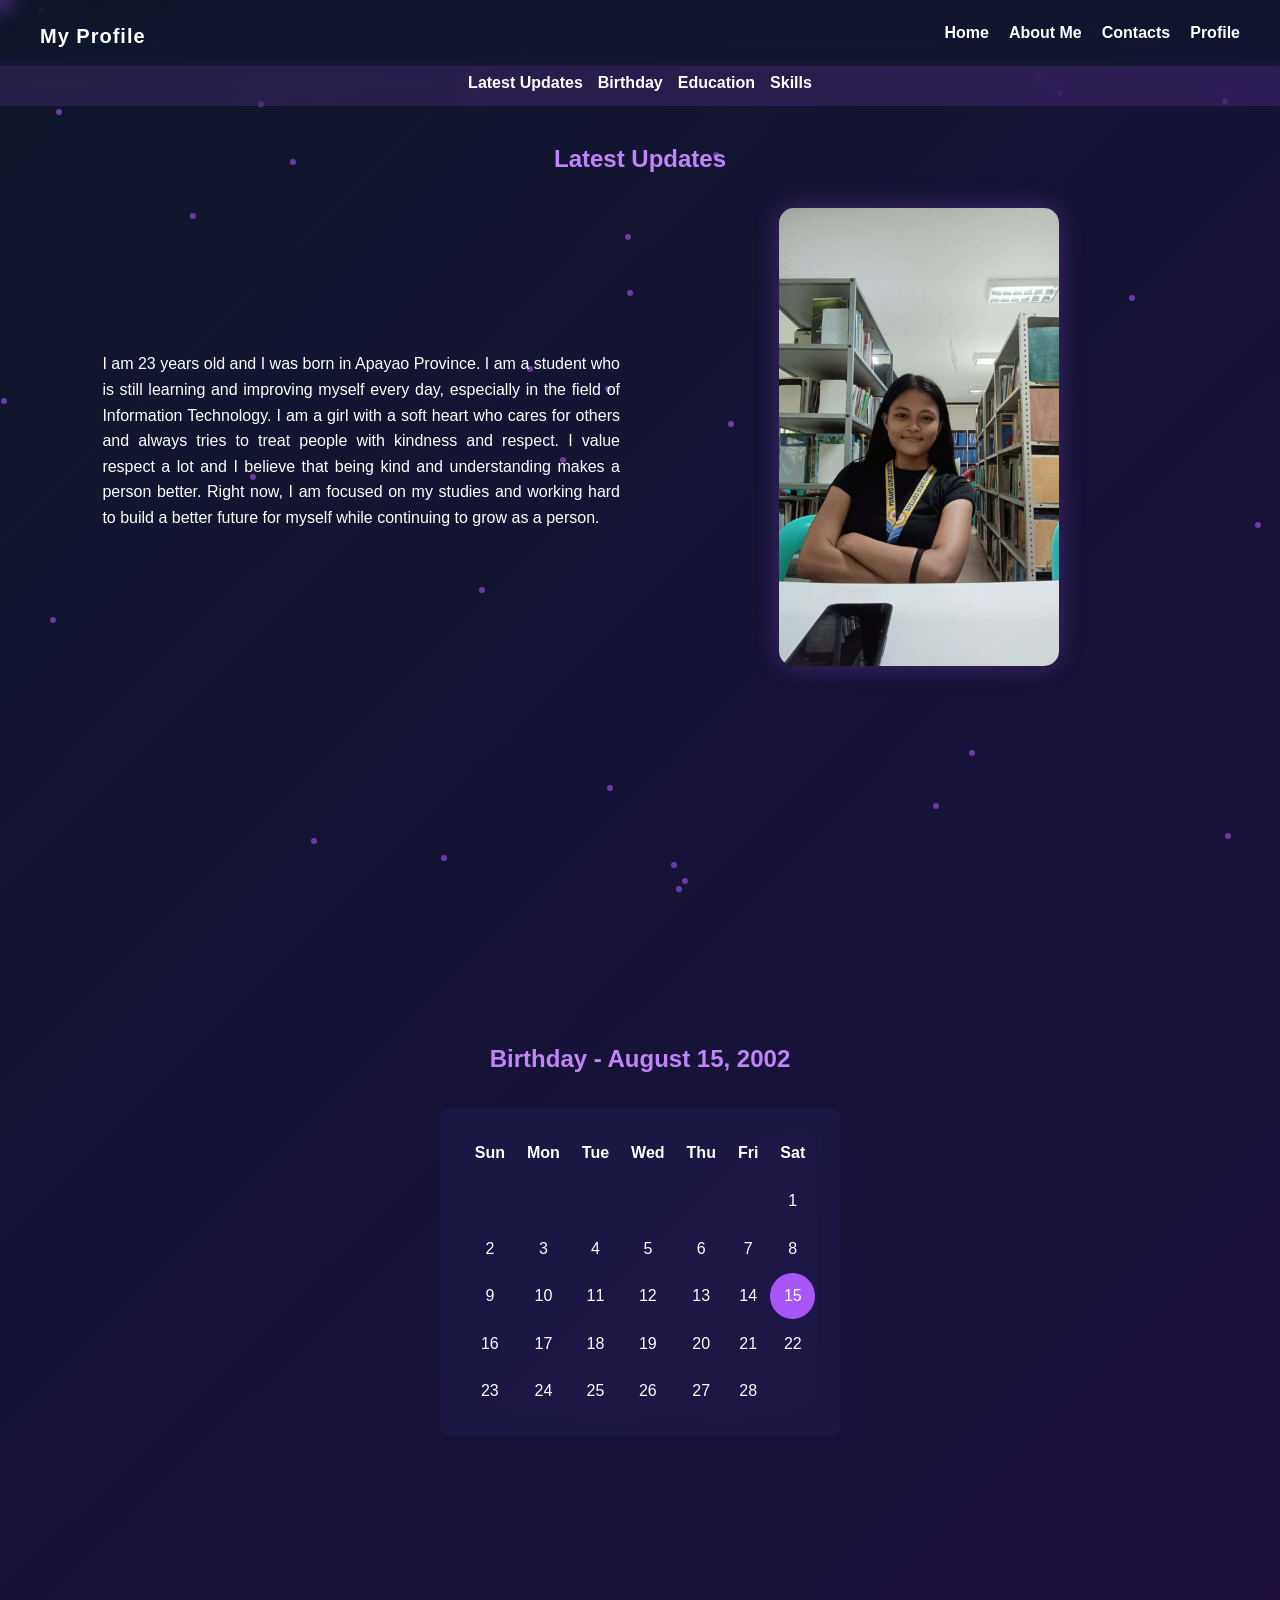
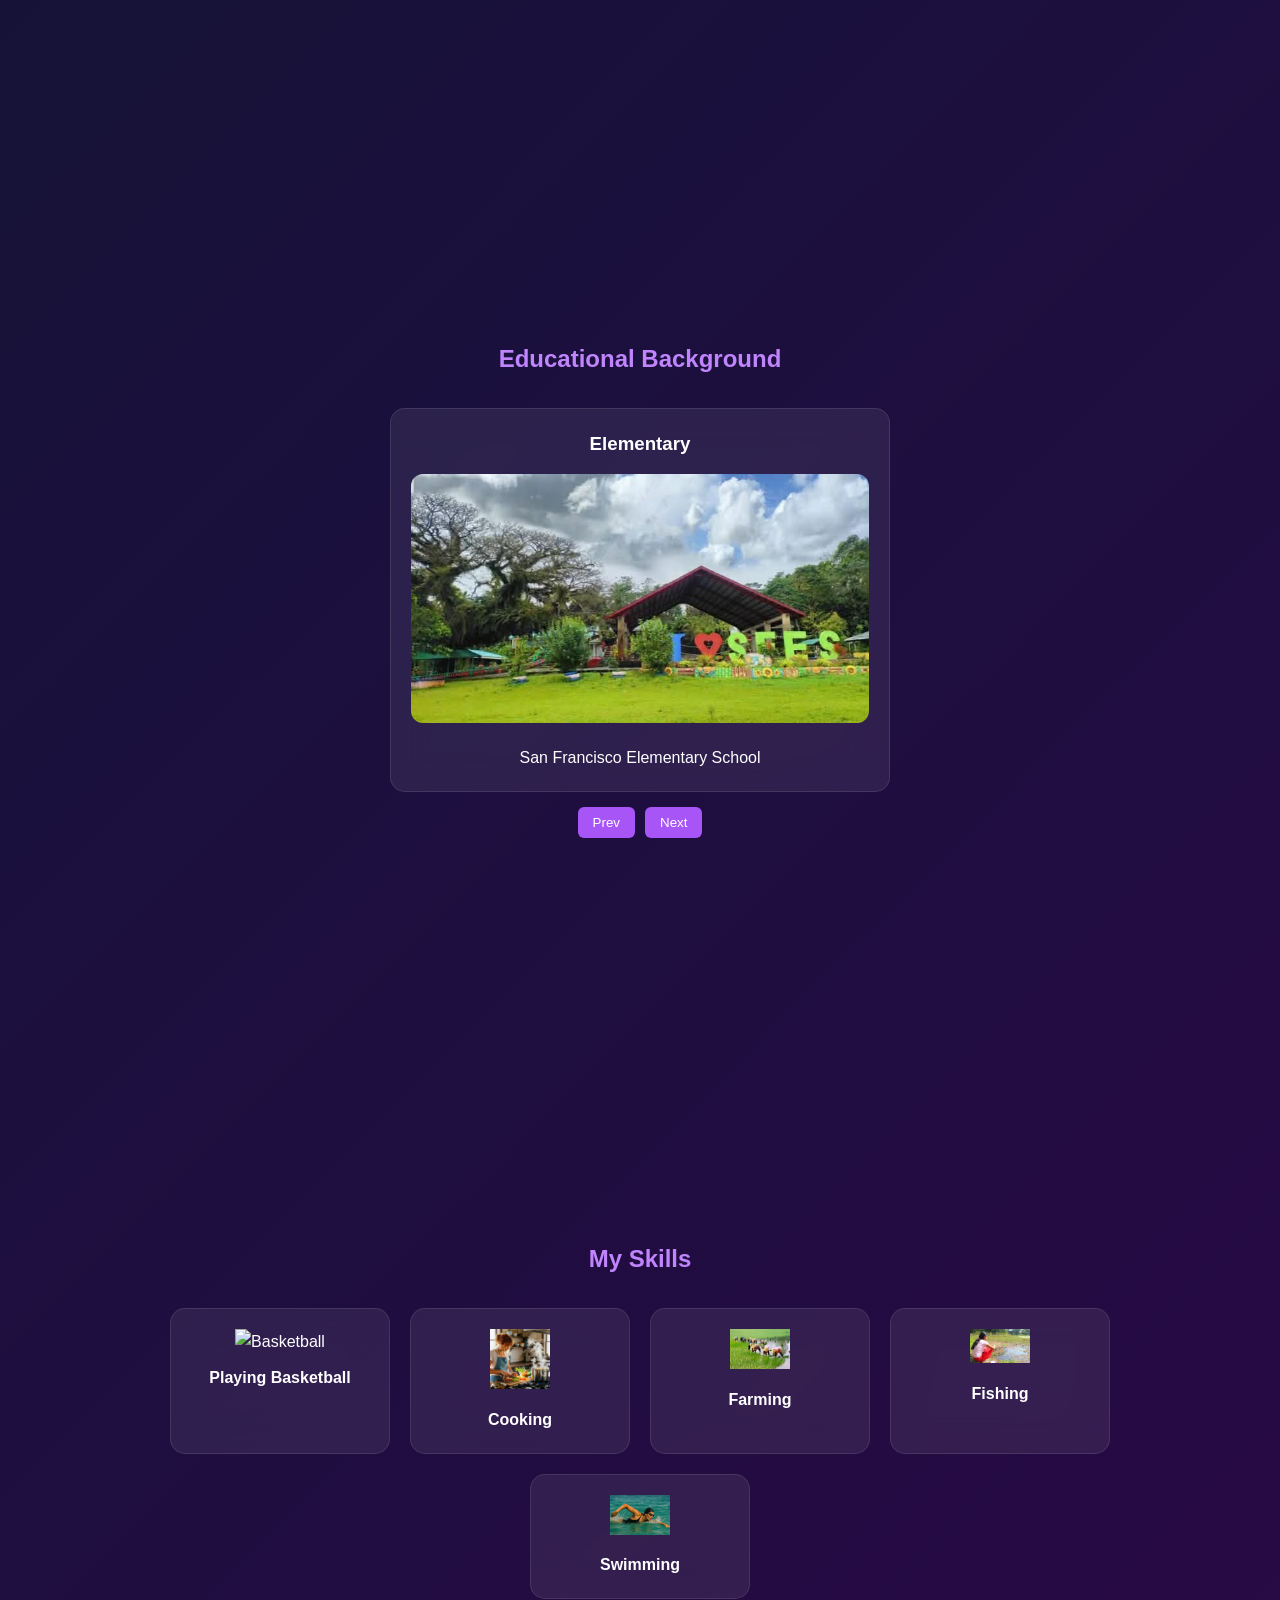
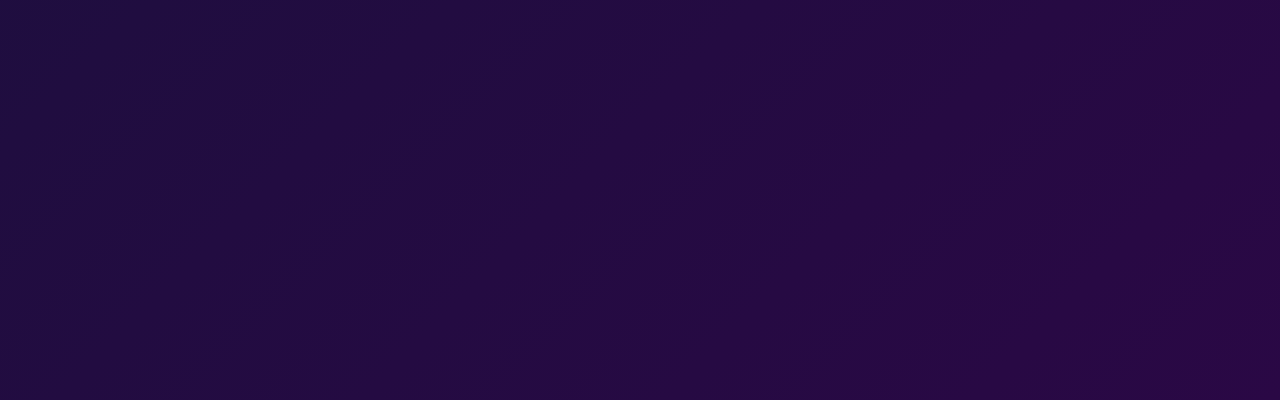
==== aboutme.html @ 75d5e50c "Add files via upload" ====
<!DOCTYPE html>
<html lang="en">
<head>
<meta charset="UTF-8">
<meta name="viewport" content="width=device-width, initial-scale=1.0">
<title>About Me</title>

<style>
.brand{
position:fixed;
top:20px;
left:40px;
font-size:20px;
font-weight:bold;
letter-spacing:1px;
z-index:1100;
}

*{
margin:0;
padding:0;
box-sizing:border-box;
}

body{
font-family:Arial,sans-serif;
background:linear-gradient(135deg,#0f172a,#1a103d,#2a0845);
color:white;
overflow-x:hidden;
line-height:1.6;
}

.cursor-glow{
position:fixed;
width:20px;
height:20px;
background:rgba(168,85,247,0.6);
border-radius:50%;
pointer-events:none;
transform:translate(-50%,-50%);
filter:blur(10px);
z-index:9999;
}

#particles{
position:fixed;
width:100%;
height:100%;
top:0;
left:0;
z-index:0;
overflow:hidden;
}

.particle{
position:absolute;
width:6px;
height:6px;
background:rgba(168,85,247,0.6);
border-radius:50%;
animation:floatParticle 10s linear infinite;
}

.navbar{
position:fixed;
top:0;
width:100%;
display:flex;
justify-content:flex-end;
padding:20px 40px;
background:rgba(15,23,42,0.6);
backdrop-filter:blur(15px);
z-index:1000;
}

.nav-links{
display:flex;
gap:20px;
flex-wrap:wrap;
}

.nav-links a{
color:white;
text-decoration:none;
font-weight:bold;
transition:0.3s;
}

.nav-links a:hover{
color:#a855f7;
}

.submenu{
position:fixed;
top:60px;
width:100%;
display:flex;
justify-content:center;
gap:15px;
flex-wrap:wrap;
padding:10px;
background:rgba(168,85,247,0.15);
backdrop-filter:blur(12px);
z-index:999;
}

.submenu a{
color:white;
text-decoration:none;
font-weight:bold;
}

.submenu a:hover{
color:#c084fc;
}


.calendar{
background:rgba(30,27,75,0.7);
backdrop-filter:blur(12px);
padding:20px;
border-radius:10px;
width:100%;
max-width:400px;
margin:20px auto 0;
text-align:center;
animation:glow 3s infinite alternate;
}

.calendar table{
margin:0 auto;
}

.calendar td,
.calendar th{
padding:10px;
text-align:center;
}

.section{
padding:140px 8% 80px;
min-height:100vh;
position:relative;
z-index:1;
}

h2{
text-align:center;
color:#c084fc;
margin-bottom:30px;
animation:fadeUp 1s ease;
}

.glass{
background:rgba(255,255,255,0.08);
backdrop-filter:blur(18px);
border:1px solid rgba(255,255,255,0.1);
border-radius:15px;
}

.updates-container{
display:flex;
flex-wrap:wrap;
align-items:center;
justify-content:center;
gap:40px;
}

.updates-text{
flex:1;
min-width:280px;
text-align:justify;
animation:fadeUp 1s ease;
}

.updates-image{
flex:1;
min-width:280px;
text-align:center;
animation:floatUp 4s ease-in-out infinite;
}

.updates-image img{
width:280px;
border-radius:15px;
transition:0.4s;
box-shadow:0 0 25px rgba(168,85,247,0.3);
}

.updates-image img:hover{
transform:scale(1.05);
}

.carousel{
max-width:500px;
margin:auto;
padding:20px;
text-align:center;
animation:fadeUp 1s ease;
}

.carousel-item{
display:none;
}

.carousel-item.active{
display:block;
animation:fadeUp 0.6s ease;
}

.carousel-item img{
width:100%;
max-height:250px;
object-fit:cover;
border-radius:12px;
margin:15px 0;
transition:0.3s;
}

.carousel-item img:hover{
transform:scale(1.03);
}

.carousel-buttons{
display:flex;
justify-content:center;
gap:10px;
margin-top:15px;
}

.carousel-buttons button{
padding:8px 15px;
border:none;
background:#a855f7;
color:white;
border-radius:6px;
cursor:pointer;
transition:0.3s;
}

.carousel-buttons button:hover{
transform:scale(1.05);
background:#7c3aed;
}

.skills-container{
display:flex;
flex-wrap:wrap;
gap:20px;
justify-content:center;
}

.skill-card{
width:220px;
padding:20px;
text-align:center;
transition:0.4s;
animation:floatUp 3s infinite ease-in-out;
}

.skill-card:hover{
transform:translateY(-10px);
box-shadow:0 0 20px rgba(168,85,247,0.4);
}

.skill-card img{
width:60px;
margin-bottom:10px;
}

@keyframes fadeUp{
from{opacity:0;transform:translateY(20px);}
to{opacity:1;transform:translateY(0);}
}

@keyframes floatUp{
0%,100%{transform:translateY(0);}
50%{transform:translateY(-10px);}
}

@keyframes floatParticle{
0%{transform:translateY(0) translateX(0);opacity:0;}
50%{opacity:1;}
100%{transform:translateY(-100vh) translateX(50px);opacity:0;}
}

@media(max-width:768px){
.updates-container{
flex-direction:column;
text-align:center;
}

.skill-card{
width:100%;
max-width:300px;
}

.navbar{
padding:15px 20px;
}
}
</style>
</head>

<body>

<div class="brand">My Profile</div>

<div id="particles"></div>
<div class="cursor-glow" id="cursor"></div>

<div class="navbar">
<div class="nav-links">
<a href="index.html">Home</a>
<a href="aboutme.html">About Me</a>
<a href="contacts.html">Contacts</a>
<a href="profile.html">Profile</a>
</div>
</div>

<div class="submenu">
<a href="#updates">Latest Updates</a>
<a href="#birthday">Birthday</a>
<a href="#education">Education</a>
<a href="#skills">Skills</a>
</div>

<div id="updates" class="section">

<h2>Latest Updates</h2>

<div class="updates-container">

<div class="updates-text">
<p>
I am 23 years old and I was born in Apayao Province. I am a student who is still learning and improving myself every day, especially in the field of Information Technology. I am a girl with a soft heart who cares for others and always tries to treat people with kindness and respect. I value respect a lot and I believe that being kind and understanding makes a person better. Right now, I am focused on my studies and working hard to build a better future for myself while continuing to grow as a person.
</p>
</div>

<div class="updates-image">
<img src="pic1.jpg" alt="Profile Image">
</div>

</div>
</div>

<div id="birthday" class="section">

<h2>Birthday - August 15, 2002</h2>

<div class="calendar">
<table>
<tr><th>Sun</th><th>Mon</th><th>Tue</th><th>Wed</th><th>Thu</th><th>Fri</th><th>Sat</th></tr>
<tr><td></td><td></td><td></td><td></td><td></td><td></td><td>1</td></tr>
<tr><td>2</td><td>3</td><td>4</td><td>5</td><td>6</td><td>7</td><td>8</td></tr>
<tr><td>9</td><td>10</td><td>11</td><td>12</td><td>13</td><td>14</td><td style="background:#a855f7;border-radius:50%;">15</td></tr>
<tr><td>16</td><td>17</td><td>18</td><td>19</td><td>20</td><td>21</td><td>22</td></tr>
<tr><td>23</td><td>24</td><td>25</td><td>26</td><td>27</td><td>28</td><td></td></tr>
</table>
</div>

</div>

<div id="education" class="section">

<h2>Educational Background</h2>

<div class="carousel glass">

<div class="carousel-item active">
<h3>Elementary</h3>
<a href="Elem.html">
<img src="elem.jpg" alt="Elementary">
</a>
<p>San Francisco Elementary School</p>
</div>

<div class="carousel-item">
<h3>High School</h3>
<a href="sec.html">
<img src="sec.jpg" alt="High School">
</a>
<p>Luna National High School</p>
</div>

<div class="carousel-item">
<h3>College</h3>
<a href="college.html">
<img src="ASC.png" alt="College">
</a>
<p>Apayao State College</p>
</div>

</div>

<div class="carousel-buttons">
<button onclick="prevSlide()">Prev</button>
<button onclick="nextSlide()">Next</button>
</div>

</div>

<div id="skills" class="section">

<h2>My Skills</h2>

<div class="skills-container">

<div class="skill-card glass">
<img src="Basketball.jpg" alt="Basketball">
<h4>Playing Basketball</h4>
</div>

<div class="skill-card glass">
<img src="cooking.jpg" alt="Cooking">
<h4>Cooking</h4>
</div>

<div class="skill-card glass">
<img src="farming.jpg" alt="Farming">
<h4>Farming</h4>
</div>

<div class="skill-card glass">
<img src="fishing.jpg" alt="Fishing">
<h4>Fishing</h4>
</div>

<div class="skill-card glass">
<img src="swim.jpg" alt="Swimming">
<h4>Swimming</h4>
</div>

</div>

</div>

<script>
const particlesContainer=document.getElementById("particles");

for(let i=0;i<40;i++){
let p=document.createElement("div");
p.classList.add("particle");
p.style.left=Math.random()*100+"vw";
p.style.top=Math.random()*100+"vh";
p.style.animationDuration=(5+Math.random()*10)+"s";
particlesContainer.appendChild(p);
}

const cursor=document.getElementById("cursor");
document.addEventListener("mousemove",e=>{
cursor.style.left=e.clientX+"px";
cursor.style.top=e.clientY+"px";
});

let currentSlide=0;
const slides=document.querySelectorAll(".carousel-item");

function showSlide(i){
slides.forEach(s=>s.classList.remove("active"));
slides[i].classList.add("active");
}

function nextSlide(){
currentSlide=(currentSlide+1)%slides.length;
showSlide(currentSlide);
}

function prevSlide(){
currentSlide=(currentSlide-1+slides.length)%slides.length;
showSlide(currentSlide);
}
</script>

</body>
</html>
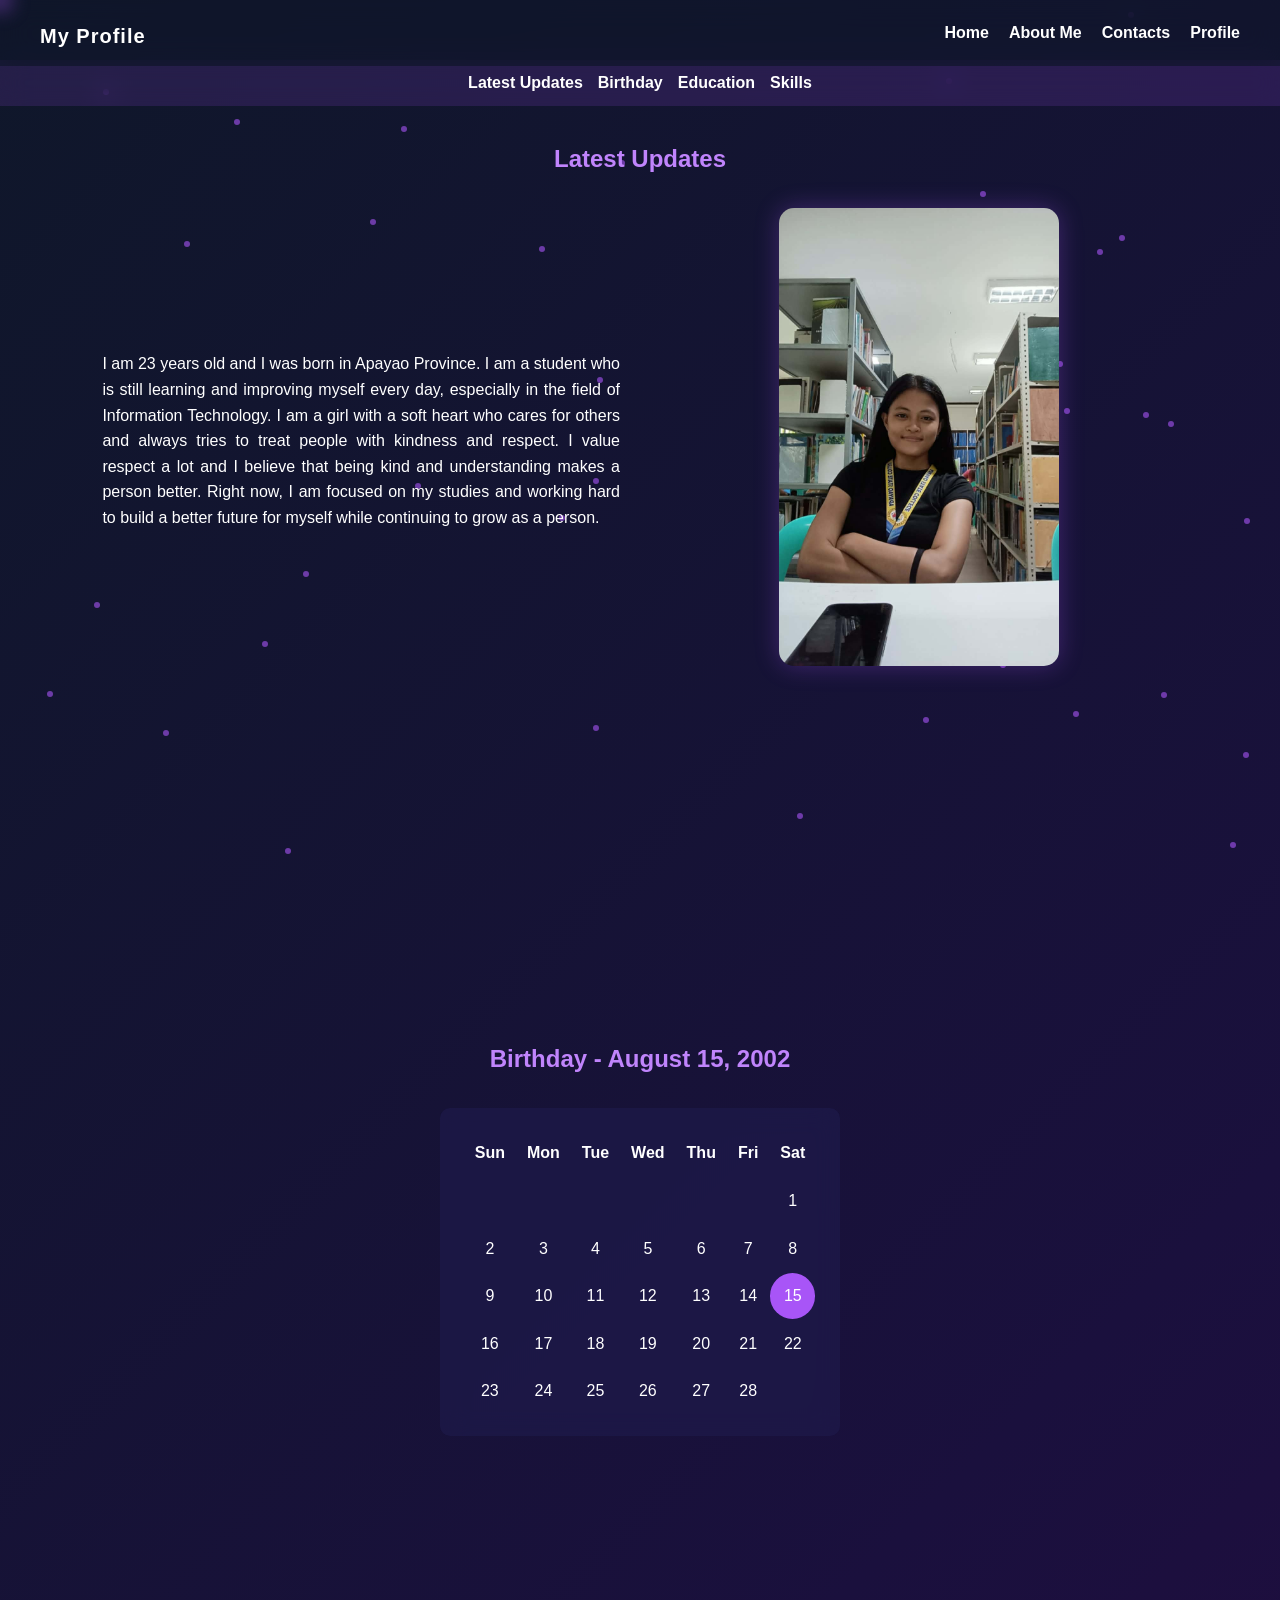
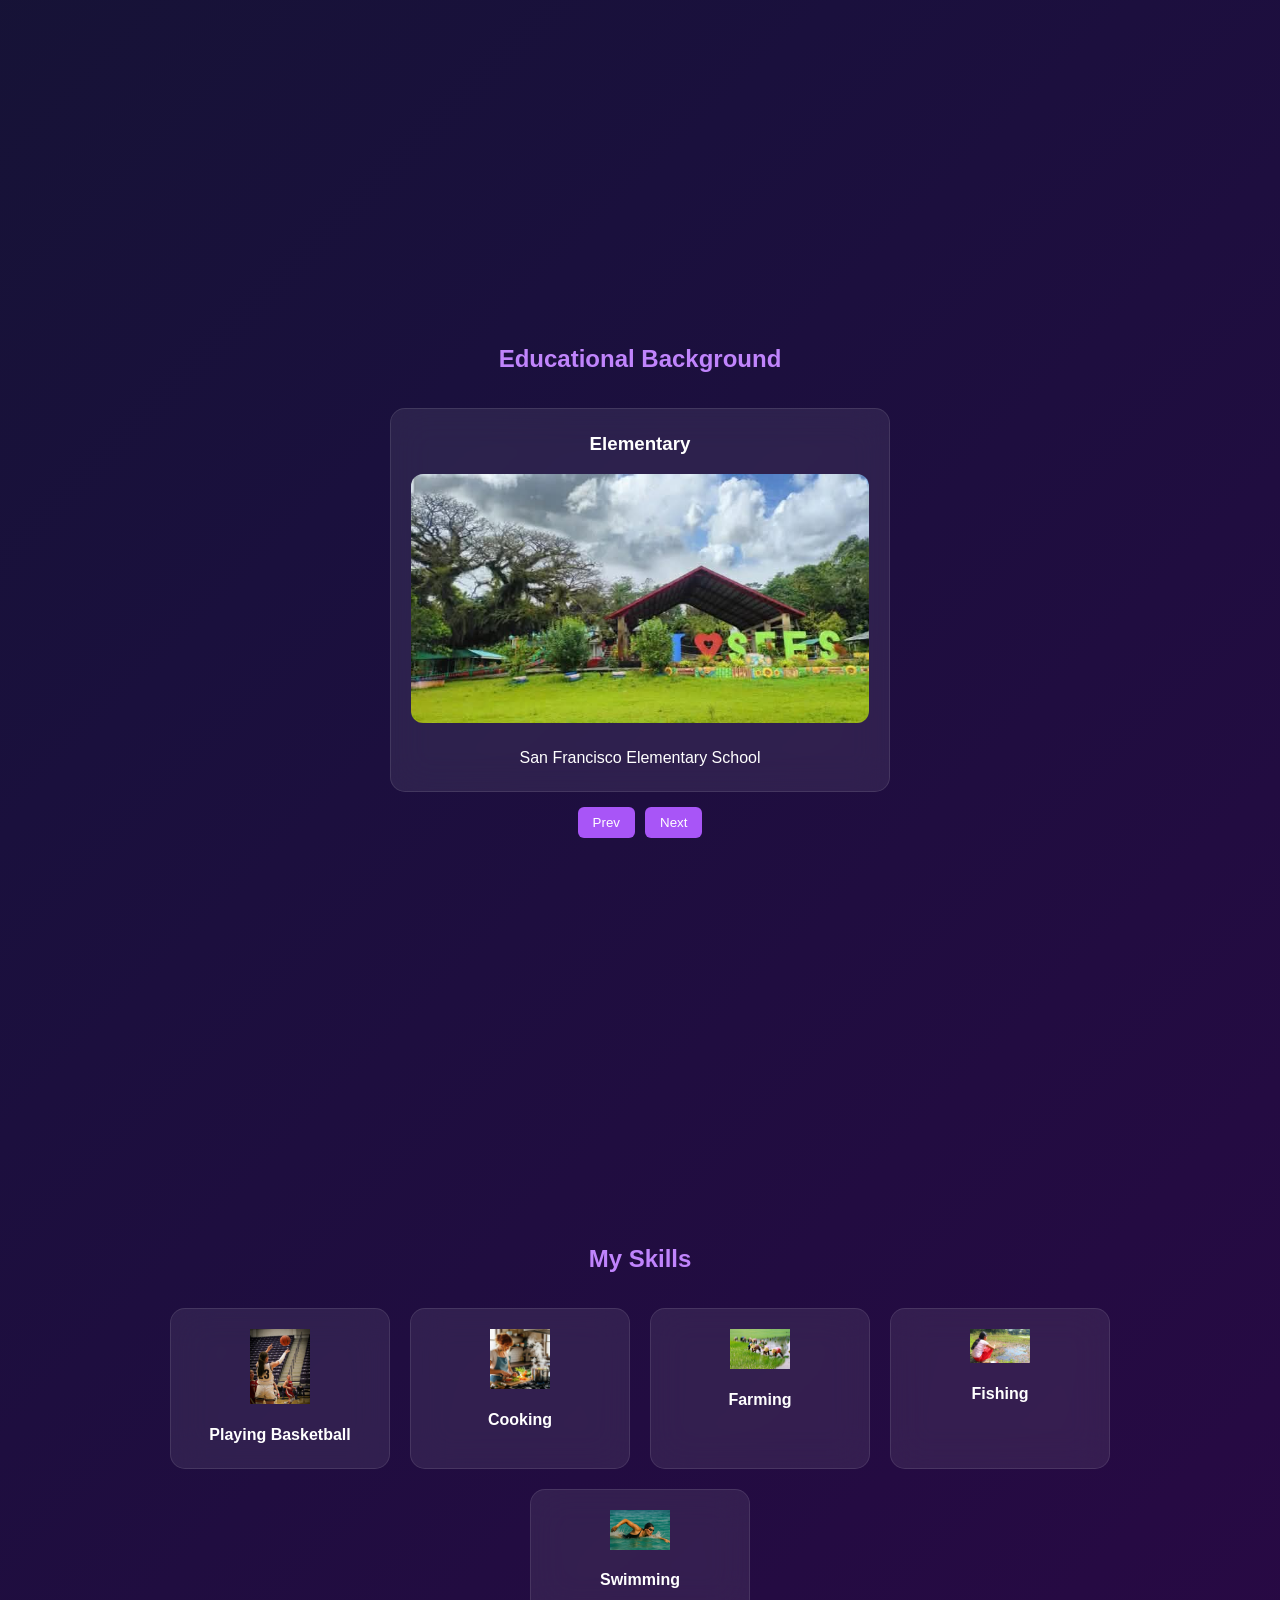
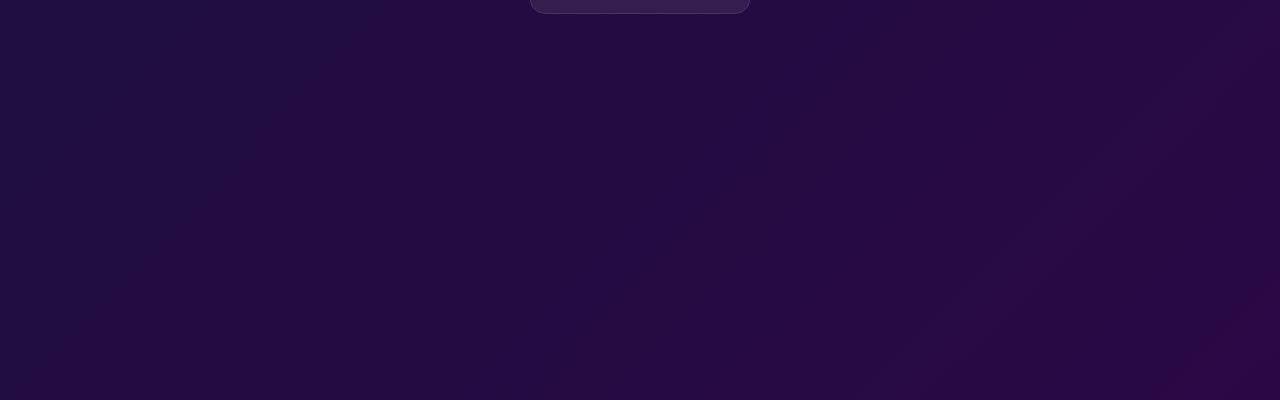
==== commit 6f23e88e: "Update aboutme.html" ====
--- a/aboutme.html
+++ b/aboutme.html
@@ -407,7 +407,7 @@
 <div class="skills-container">
 
 <div class="skill-card glass">
-<img src="Basketball.jpg" alt="Basketball">
+<img src="basketball.jpg" alt="Basketball">
 <h4>Playing Basketball</h4>
 </div>
 
@@ -473,4 +473,4 @@
 </script>
 
 </body>
-</html>+</html>
